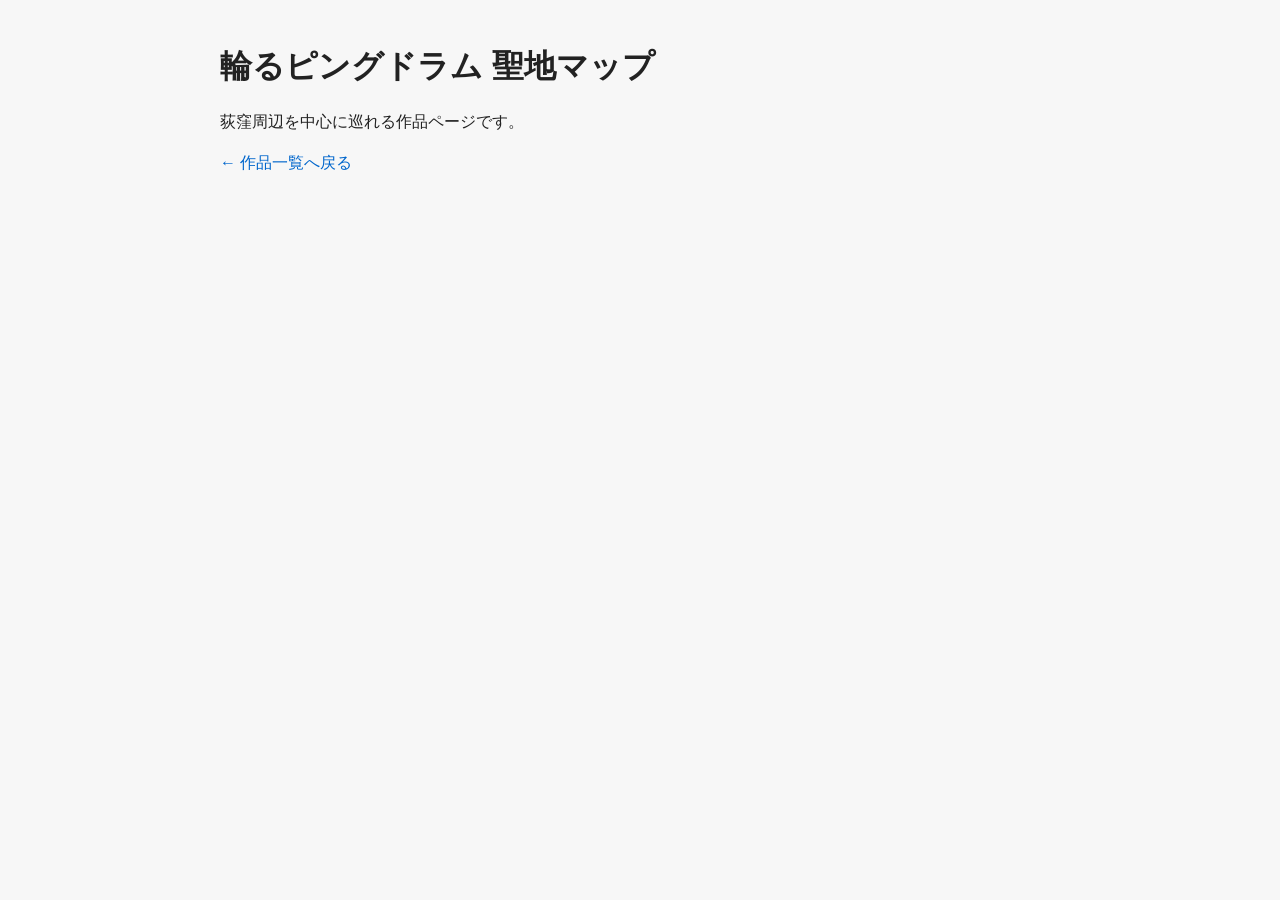
==== works/penguindrum/index.html @ a27e12cf "Create index.html add penguindrum page" ====
<!DOCTYPE html>
<html lang="ja">
<head>
  <meta charset="UTF-8" />
  <meta name="viewport" content="width=device-width, initial-scale=1.0" />
  <title>輪るピングドラム | Oshimeguri Map</title>
  <link rel="stylesheet" href="../../style.css">
</head>
<body>
  <main>
    <h1>輪るピングドラム 聖地マップ</h1>
    <p>荻窪周辺を中心に巡れる作品ページです。</p>
    <p><a href="../../">← 作品一覧へ戻る</a></p>
  </main>
</body>
</html>
---- style.css ----
body {
  font-family: sans-serif;
  line-height: 1.6;
  margin: 0;
  background: #f7f7f7;
  color: #222;
}

header, main {
  max-width: 840px;
  margin: 0 auto;
  padding: 20px;
}

h1, h2, h3 {
  margin-bottom: 8px;
}

section {
  margin-bottom: 32px;
}

#spot-list {
  display: grid;
  gap: 16px;
}

.spot {
  background: #fff;
  border: 1px solid #ddd;
  border-radius: 10px;
  padding: 16px;
}

a {
  color: #0066cc;
  text-decoration: none;
}

a:hover {
  text-decoration: underline;
}
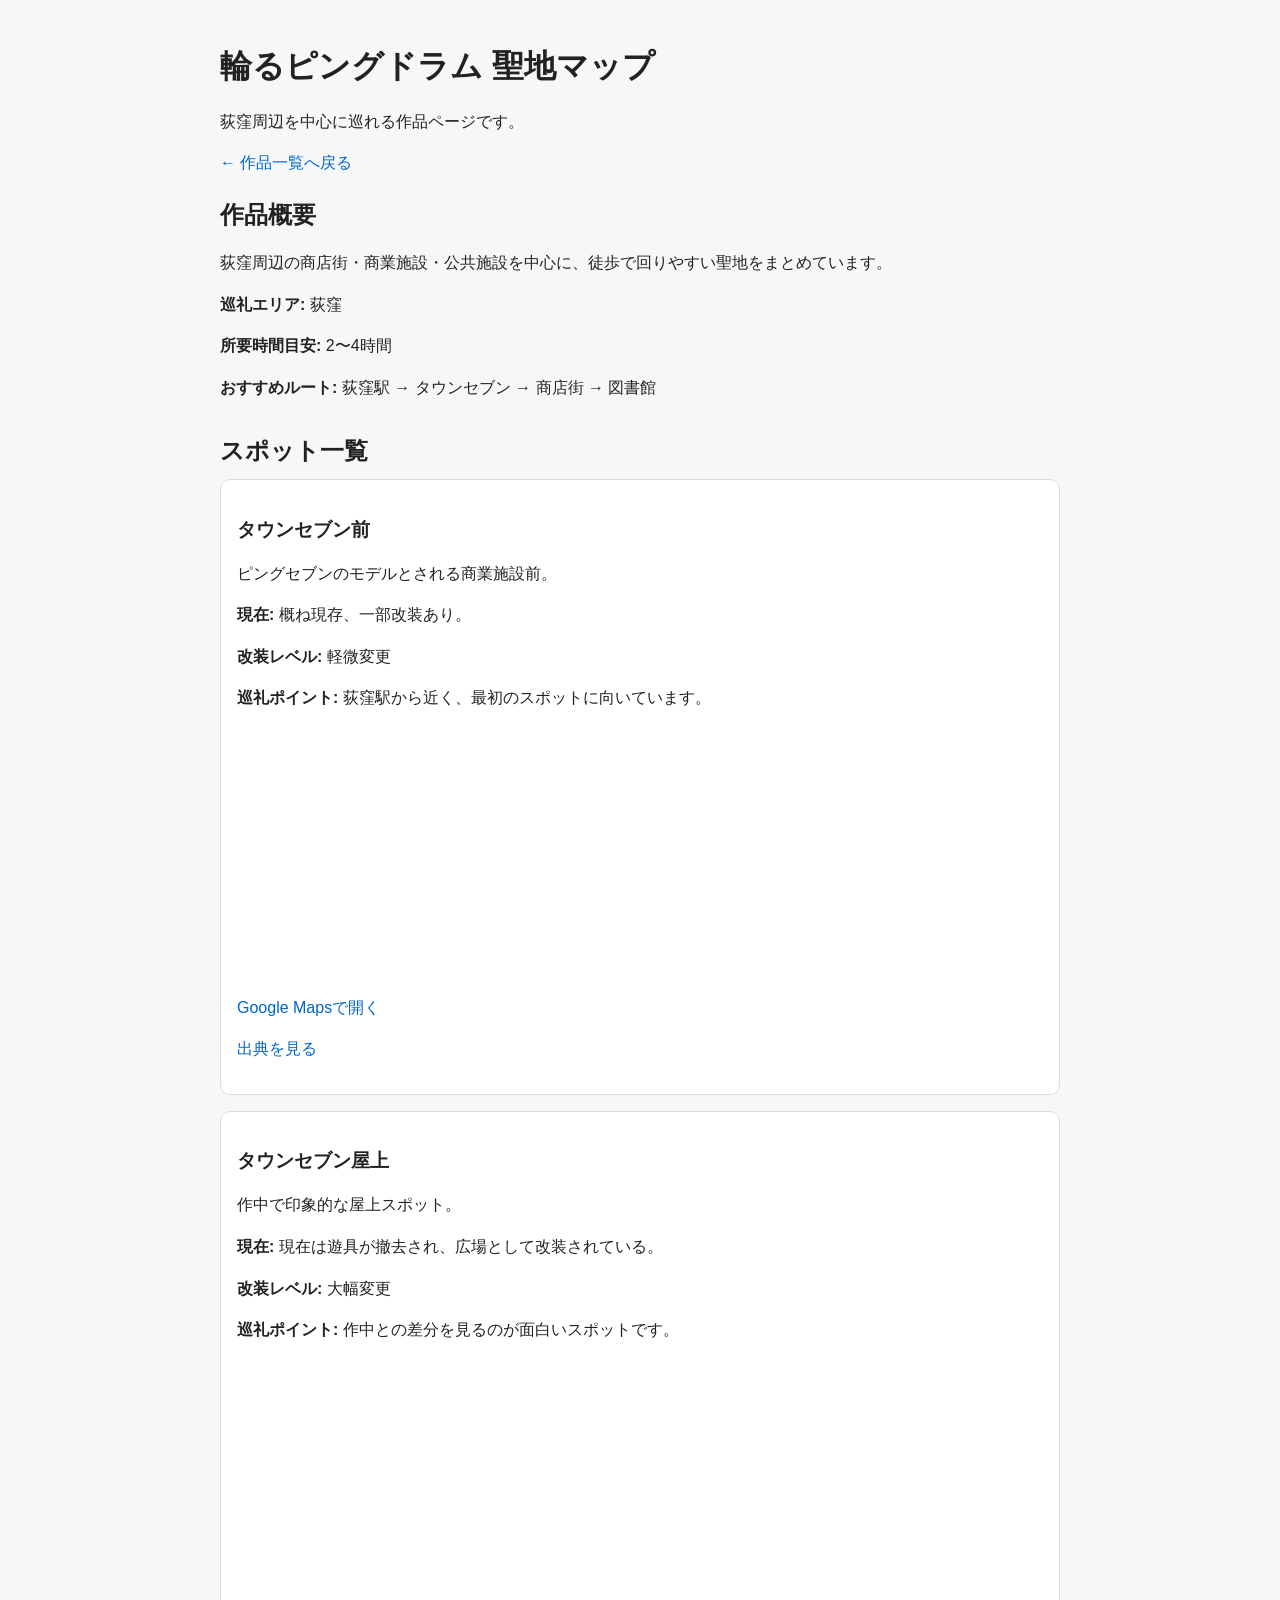
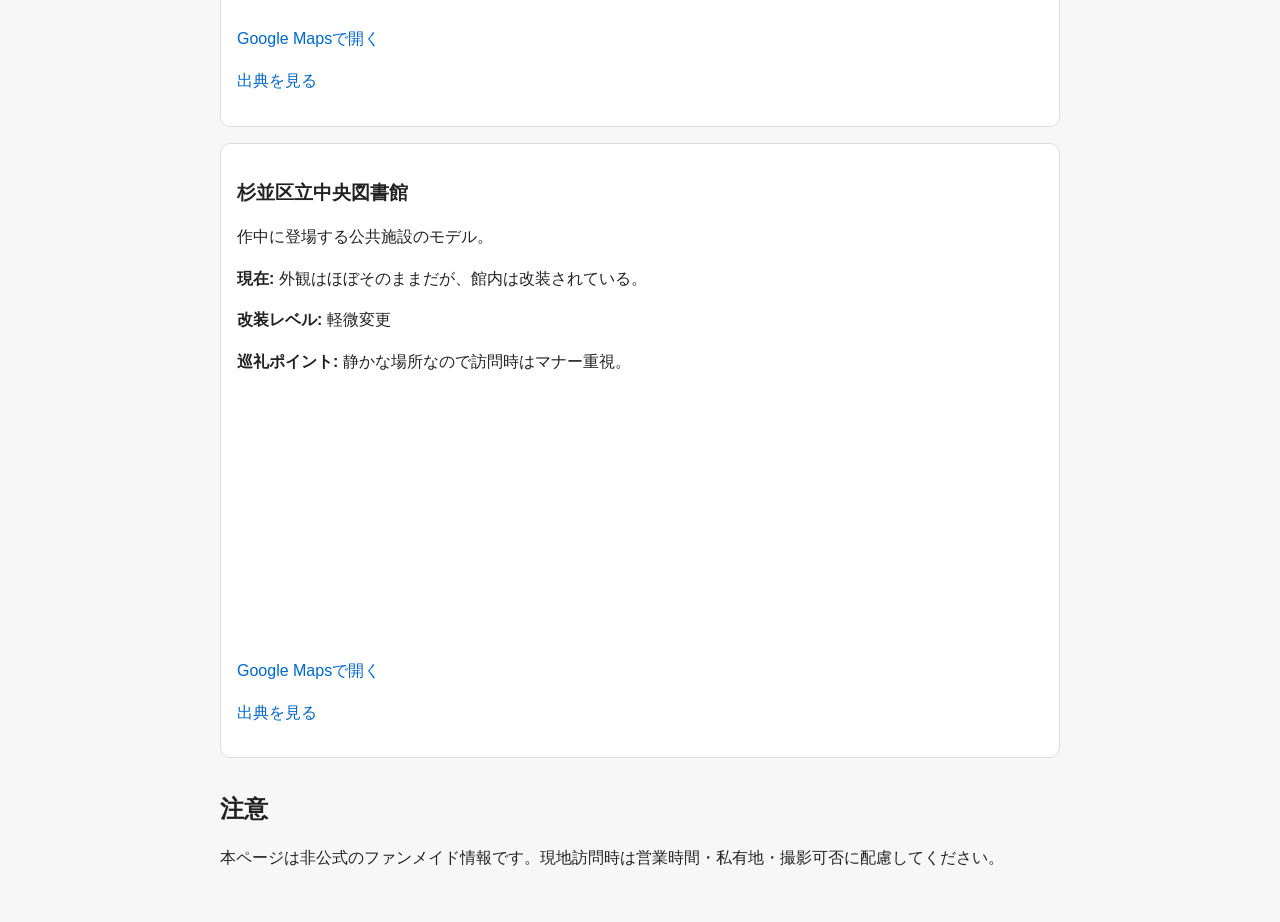
==== commit c320cefa: "Update index.html" ====
--- a/works/penguindrum/index.html
+++ b/works/penguindrum/index.html
@@ -11,6 +11,62 @@
     <h1>輪るピングドラム 聖地マップ</h1>
     <p>荻窪周辺を中心に巡れる作品ページです。</p>
     <p><a href="../../">← 作品一覧へ戻る</a></p>
+
+    <section>
+      <h2>作品概要</h2>
+      <p>荻窪周辺の商店街・商業施設・公共施設を中心に、徒歩で回りやすい聖地をまとめています。</p>
+      <p><strong>巡礼エリア:</strong> 荻窪</p>
+      <p><strong>所要時間目安:</strong> 2〜4時間</p>
+      <p><strong>おすすめルート:</strong> 荻窪駅 → タウンセブン → 商店街 → 図書館</p>
+    </section>
+
+    <section>
+      <h2>スポット一覧</h2>
+      <div id="spot-list"></div>
+    </section>
+
+    <section>
+      <h2>注意</h2>
+      <p>本ページは非公式のファンメイド情報です。現地訪問時は営業時間・私有地・撮影可否に配慮してください。</p>
+    </section>
   </main>
+
+  <script>
+    fetch("../../data/penguindrum.json")
+      .then(response => response.json())
+      .then(spots => {
+        const container = document.getElementById("spot-list");
+        container.innerHTML = "";
+
+        spots.forEach(spot => {
+          const article = document.createElement("article");
+          article.className = "spot";
+
+          article.innerHTML = `
+            <h3>${spot.spotName ?? "名称未設定"}</h3>
+            <p>${spot.description ?? "説明なし"}</p>
+            <p><strong>現在:</strong> ${spot.statusNow ?? "情報なし"}</p>
+            <p><strong>改装レベル:</strong> ${spot.changeLevel ?? "不明"}</p>
+            <p><strong>巡礼ポイント:</strong> ${spot.visitTip ?? "情報なし"}</p>
+            <iframe
+              src="${spot.embedUrl ?? ''}"
+              width="100%"
+              height="220"
+              style="border:0; border-radius:8px; margin:12px 0;"
+              loading="lazy">
+            </iframe>
+            <p><a href="${spot.mapUrl ?? '#'}" target="_blank" rel="noopener noreferrer">Google Mapsで開く</a></p>
+            <p><a href="${spot.source ?? '#'}" target="_blank" rel="noopener noreferrer">出典を見る</a></p>
+          `;
+
+          container.appendChild(article);
+        });
+      })
+      .catch(error => {
+        console.error("JSONの読み込みに失敗しました:", error);
+        document.getElementById("spot-list").innerHTML =
+          "<p>スポットデータの読み込みに失敗しました。</p>";
+      });
+  </script>
 </body>
 </html>
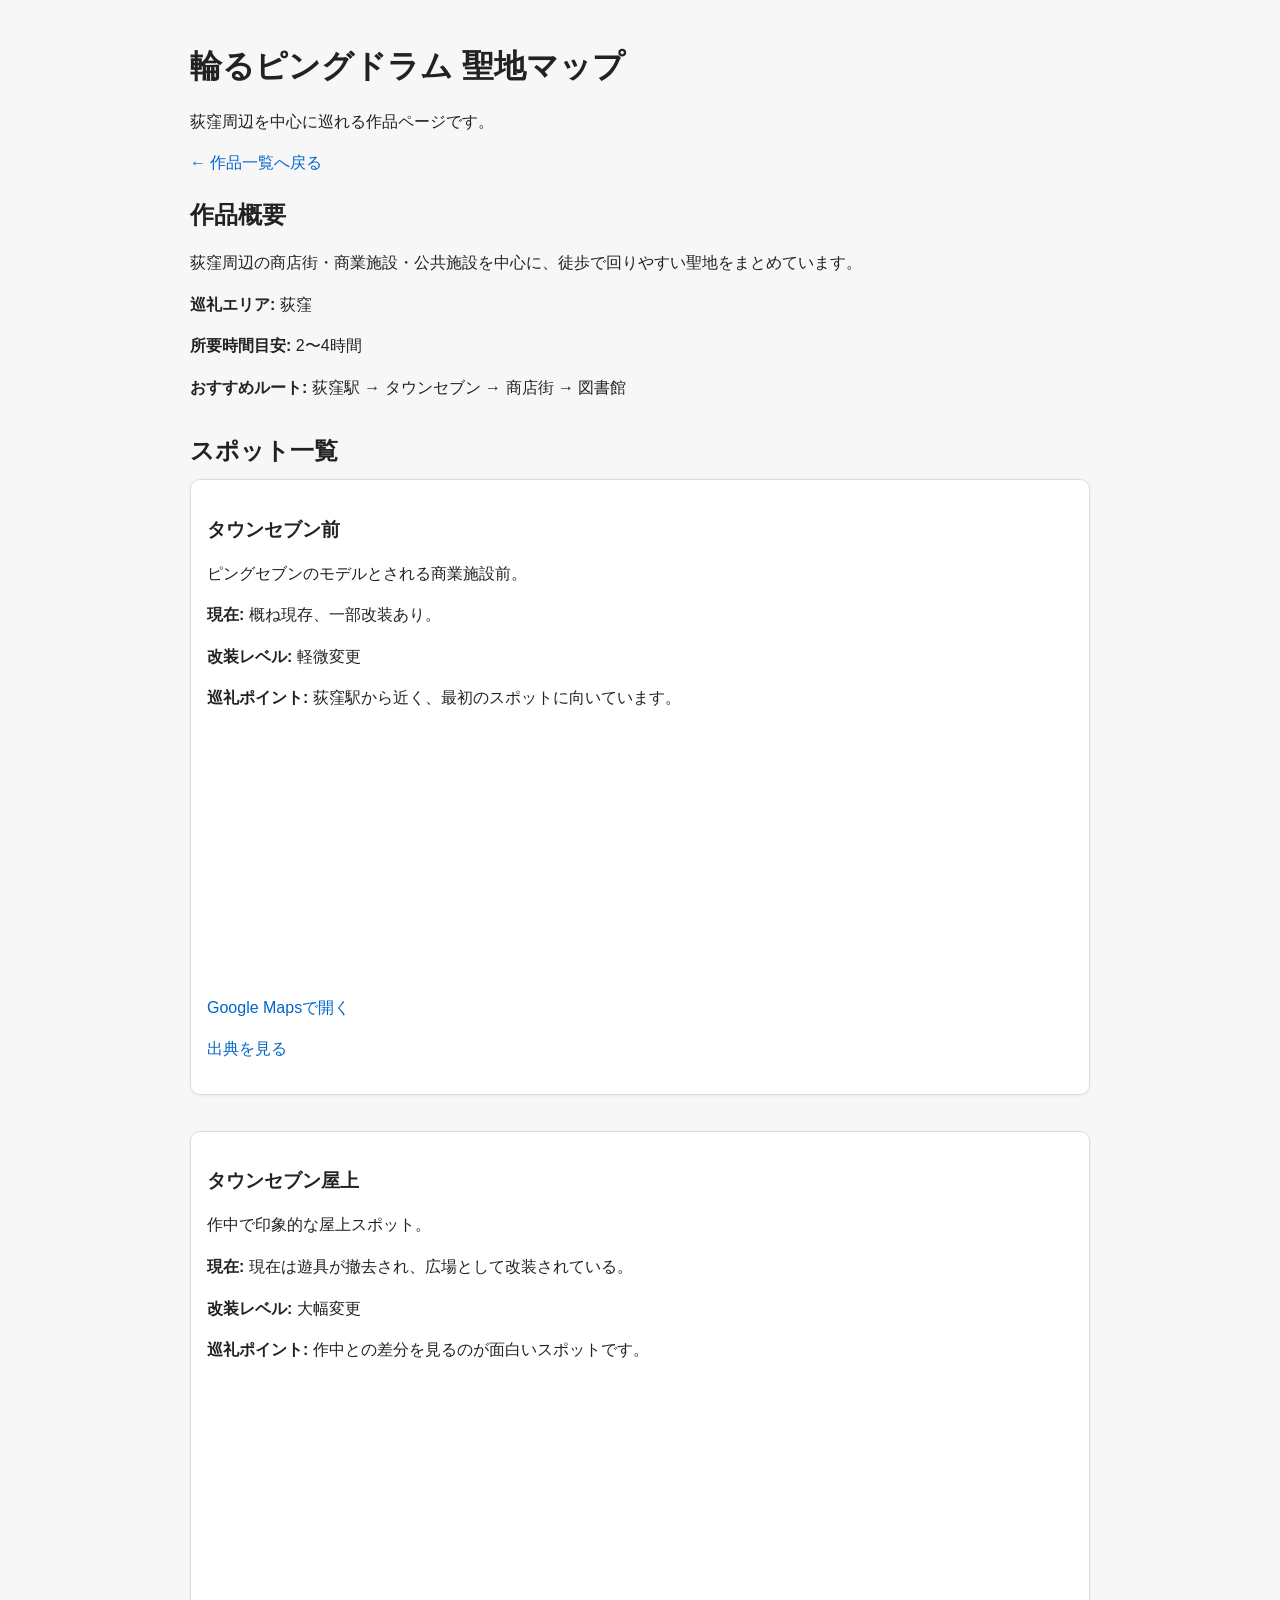
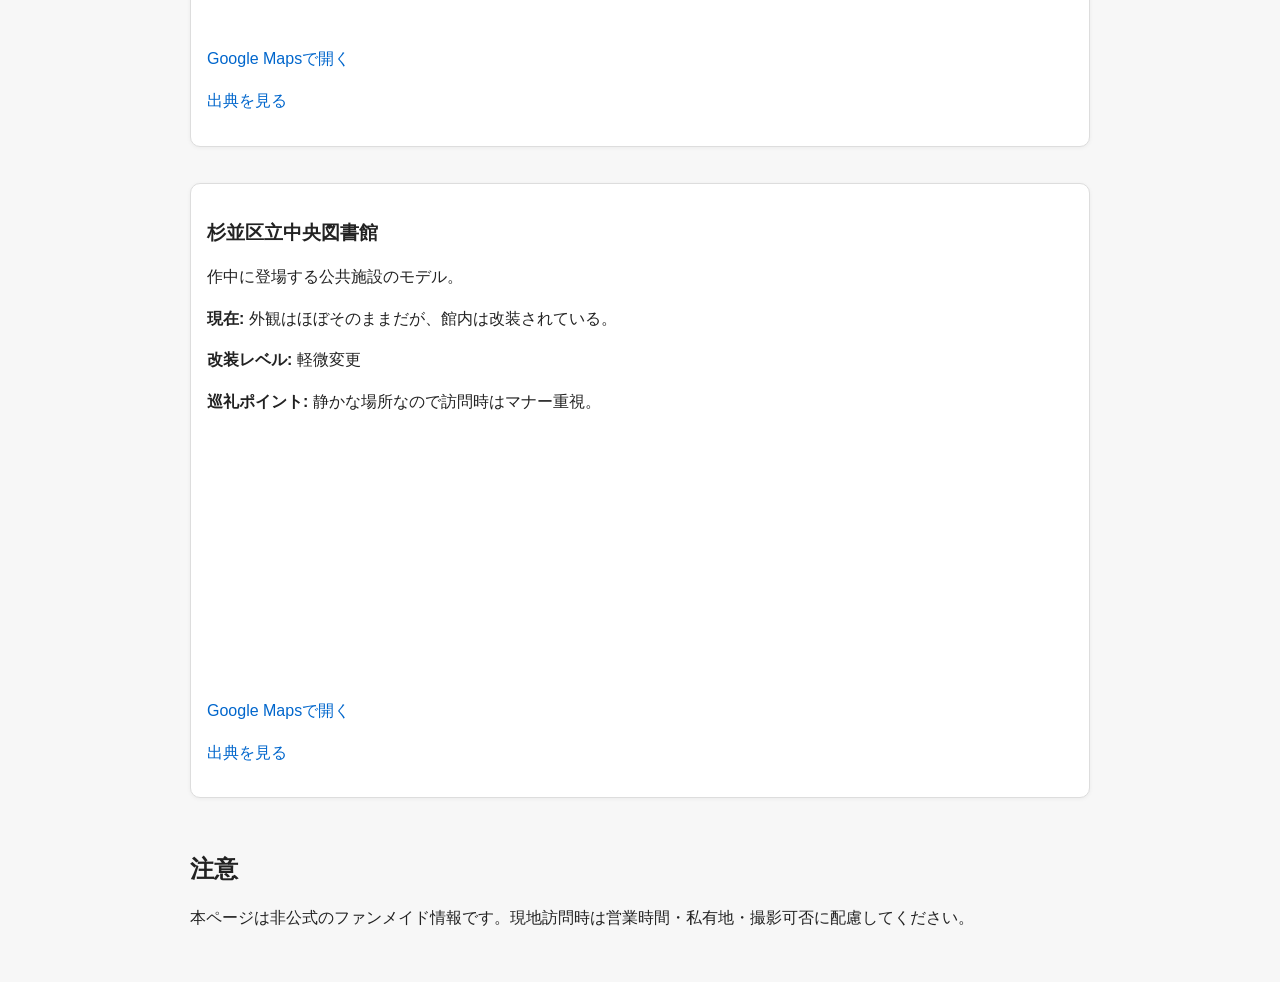
==== commit 420de0fc: "Update index.html add shared analytics script" ====
--- a/works/penguindrum/index.html
+++ b/works/penguindrum/index.html
@@ -5,6 +5,7 @@
   <meta name="viewport" content="width=device-width, initial-scale=1.0" />
   <title>輪るピングドラム | Oshimeguri Map</title>
   <link rel="stylesheet" href="../../style.css">
+  <script src="/oshimeguri-map/assets/js/analytics.js"></script>
 </head>
 <body>
   <main>
--- a/style.css
+++ b/style.css
@@ -40,3 +40,22 @@
 a:hover {
   text-decoration: underline;
 }
+
+main {
+  max-width: 900px;
+  margin: 0 auto;
+  padding: 20px;
+}
+
+section {
+  margin-bottom: 32px;
+}
+
+.spot {
+  background: #fff;
+  border: 1px solid #ddd;
+  border-radius: 10px;
+  padding: 16px;
+  margin-bottom: 20px;
+  box-shadow: 0 1px 4px rgba(0,0,0,0.05);
+}
